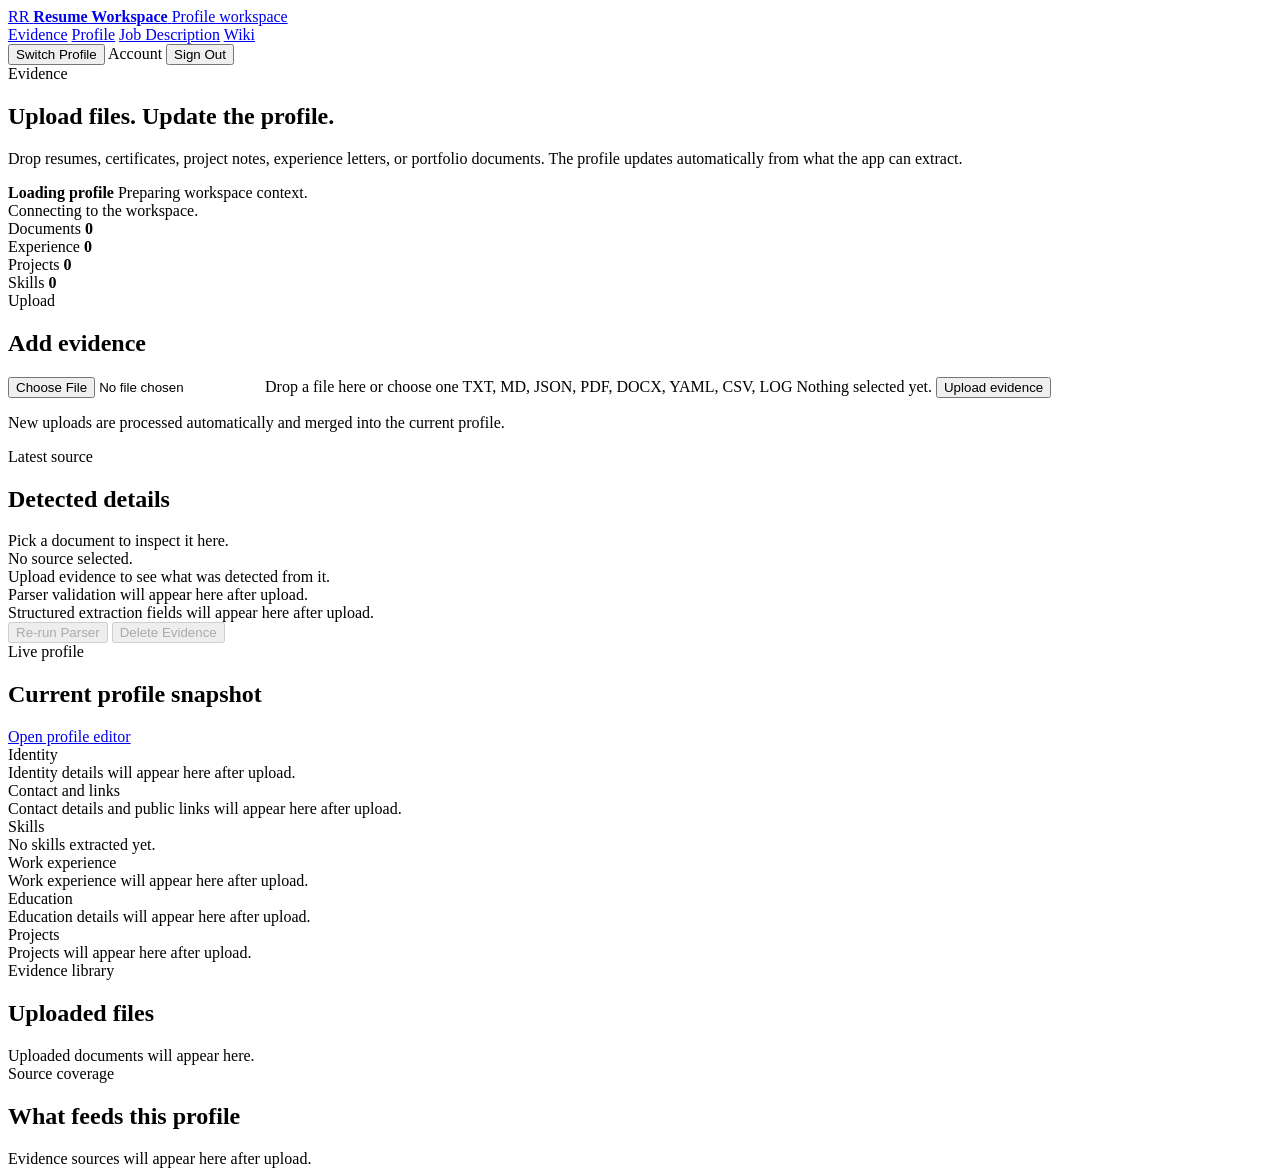
==== app/static/index.html @ f81de200 "Add MVP1 implementation for RAG Resume Customizer - Introduced core functionality for evidence-backe" ====
<!doctype html>
<html lang="en">
  <head>
    <meta charset="utf-8">
    <meta name="viewport" content="width=device-width, initial-scale=1">
    <title>Resume Workspace · Evidence</title>
    <meta name="description" content="Upload evidence and let the profile update automatically.">
    <link rel="preconnect" href="https://fonts.googleapis.com">
    <link rel="preconnect" href="https://fonts.gstatic.com" crossorigin>
    <link href="https://fonts.googleapis.com/css2?family=Manrope:wght@400;500;600;700;800&family=Newsreader:opsz,wght@6..72,500;6..72,700&display=swap" rel="stylesheet">
    <link rel="stylesheet" href="/assets/styles.css">
  </head>
  <body data-page="evidence">
    <div class="app-frame">
      <header class="topbar">
        <a class="brand" href="/">
          <span class="brand-mark">RR</span>
          <span class="brand-copy">
            <strong>Resume Workspace</strong>
            <span>Profile workspace</span>
          </span>
        </a>
        <nav class="topnav">
          <a class="topnav-link is-active" href="/">Evidence</a>
          <a class="topnav-link" href="/profile">Profile</a>
          <a class="topnav-link" href="/job">Job Description</a>
          <a class="topnav-link" href="/wiki">Wiki</a>
        </nav>
        <div class="topbar-actions">
          <button class="secondary-button" type="button" id="switch-profile-button">Switch Profile</button>
          <span class="identity-pill" id="auth-user-pill">Account</span>
          <button class="secondary-button" type="button" id="logout-button">Sign Out</button>
        </div>
      </header>

      <main class="page-stack">
        <section class="hero-panel">
          <span class="eyebrow">Evidence</span>
          <h1>Upload files. Update the profile.</h1>
          <p>Drop resumes, certificates, project notes, experience letters, or portfolio documents. The profile updates automatically from what the app can extract.</p>
          <div class="hero-meta">
            <div>
              <strong id="current-profile-name">Loading profile</strong>
              <span id="current-profile-meta">Preparing workspace context.</span>
            </div>
            <span class="subtle" id="engine-summary">Connecting to the workspace.</span>
          </div>
        </section>

        <section class="stats-row">
          <article class="metric-card">
            <span>Documents</span>
            <strong id="metric-documents">0</strong>
          </article>
          <article class="metric-card">
            <span>Experience</span>
            <strong id="metric-pending">0</strong>
          </article>
          <article class="metric-card">
            <span>Projects</span>
            <strong id="metric-approved">0</strong>
          </article>
          <article class="metric-card">
            <span>Skills</span>
            <strong id="metric-graph">0</strong>
          </article>
        </section>

        <section class="split-grid">
          <article class="surface">
            <div class="surface-header">
              <div>
                <span class="eyebrow">Upload</span>
                <h2>Add evidence</h2>
              </div>
            </div>
            <form class="form-stack" id="upload-form">
              <label class="dropzone" for="file-input" id="dropzone">
                <input id="file-input" name="file" type="file" accept=".txt,.md,.json,.pdf,.docx,.yaml,.yml,.csv,.log">
                <span class="dropzone-title">Drop a file here or choose one</span>
                <span class="dropzone-copy">TXT, MD, JSON, PDF, DOCX, YAML, CSV, LOG</span>
                <span class="dropzone-foot" id="selected-file-label">Nothing selected yet.</span>
              </label>
              <button class="primary-button" type="submit" id="upload-button">Upload evidence</button>
            </form>
            <p class="subtle" id="upload-status">New uploads are processed automatically and merged into the current profile.</p>
          </article>

          <article class="surface">
            <div class="surface-header">
              <div>
                <span class="eyebrow">Latest source</span>
                <h2>Detected details</h2>
              </div>
            </div>
            <div class="selected-evidence" id="selected-document-summary">
              <div class="empty-state">Pick a document to inspect it here.</div>
            </div>
            <div class="tag-row" id="selected-document-signals">
              <span class="empty-inline">No source selected.</span>
            </div>
            <div class="stack-list" id="selected-document-highlights">
              <div class="empty-state">Upload evidence to see what was detected from it.</div>
            </div>
            <div class="stack-list" id="selected-document-validation">
              <div class="empty-state">Parser validation will appear here after upload.</div>
            </div>
            <div class="stack-list" id="selected-document-structured-output">
              <div class="empty-state">Structured extraction fields will appear here after upload.</div>
            </div>
            <div class="inline-row wrap">
              <button class="secondary-button" type="button" id="reparse-document-button" disabled>Re-run Parser</button>
              <button class="secondary-button danger-button" type="button" id="delete-document-button" disabled>Delete Evidence</button>
            </div>
          </article>
        </section>

        <section class="surface">
          <div class="surface-header">
            <div>
              <span class="eyebrow">Live profile</span>
              <h2>Current profile snapshot</h2>
            </div>
            <a class="secondary-button" href="/profile">Open profile editor</a>
          </div>
          <div class="profile-snapshot-grid">
            <article class="profile-block">
              <span class="profile-block-label">Identity</span>
              <div id="profile-identity-card" class="stack-list">
                <div class="empty-state">Identity details will appear here after upload.</div>
              </div>
            </article>
            <article class="profile-block">
              <span class="profile-block-label">Contact and links</span>
              <div id="profile-contact-card" class="stack-list">
                <div class="empty-state">Contact details and public links will appear here after upload.</div>
              </div>
            </article>
            <article class="profile-block span-2">
              <span class="profile-block-label">Skills</span>
              <div class="tag-row" id="profile-skills">
                <span class="empty-inline">No skills extracted yet.</span>
              </div>
            </article>
            <article class="profile-block">
              <span class="profile-block-label">Work experience</span>
              <div class="stack-list" id="profile-experience-list">
                <div class="empty-state">Work experience will appear here after upload.</div>
              </div>
            </article>
            <article class="profile-block">
              <span class="profile-block-label">Education</span>
              <div class="stack-list" id="profile-education-list">
                <div class="empty-state">Education details will appear here after upload.</div>
              </div>
            </article>
            <article class="profile-block span-2">
              <span class="profile-block-label">Projects</span>
              <div class="stack-list" id="profile-project-list">
                <div class="empty-state">Projects will appear here after upload.</div>
              </div>
            </article>
          </div>
        </section>

        <section class="surface">
          <div class="surface-header">
            <div>
              <span class="eyebrow">Evidence library</span>
              <h2>Uploaded files</h2>
            </div>
          </div>
          <div class="document-list" id="document-list">
            <div class="empty-state">Uploaded documents will appear here.</div>
          </div>
        </section>

        <section class="surface">
          <div class="surface-header">
            <div>
              <span class="eyebrow">Source coverage</span>
              <h2>What feeds this profile</h2>
            </div>
          </div>
          <div class="stack-list" id="profile-source-list">
            <div class="empty-state">Evidence sources will appear here after upload.</div>
          </div>
        </section>
      </main>
    </div>

    <div class="toast-region" id="toast-region" aria-live="polite"></div>
    <script type="module" src="/assets/app.js"></script>
  </body>
</html>
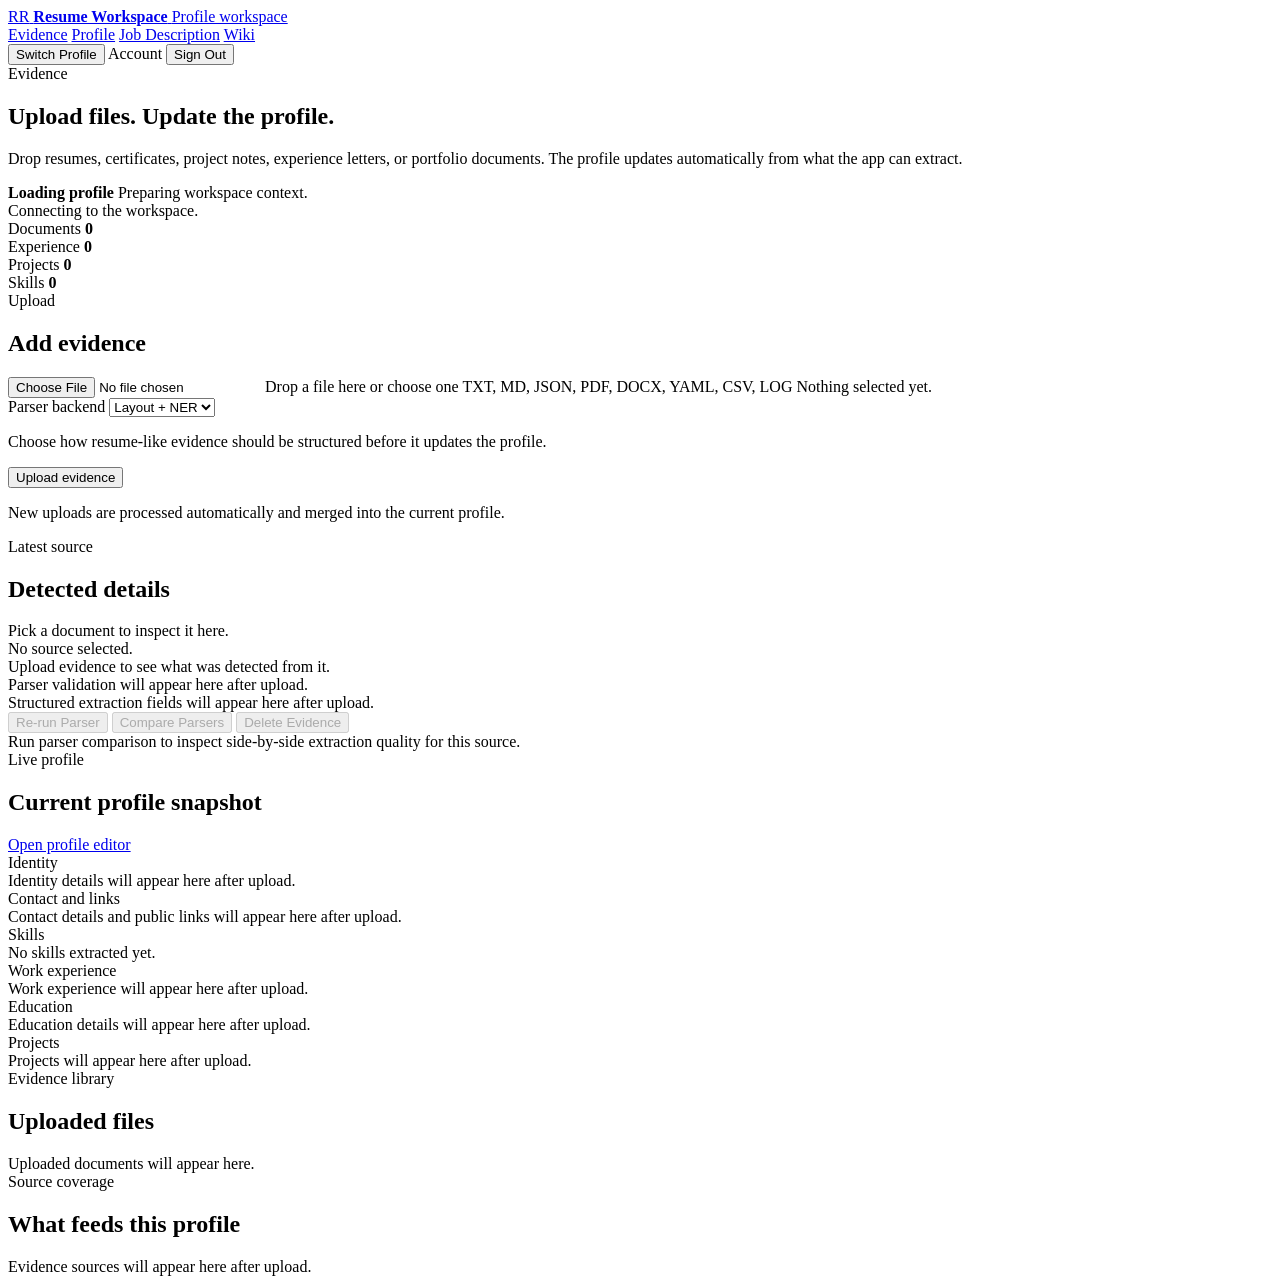
==== commit 09be6e37: "feat: Implement parser backend selection and comparison functionality - Added parser backend state m" ====
--- a/app/static/index.html
+++ b/app/static/index.html
@@ -81,6 +81,13 @@
                 <span class="dropzone-copy">TXT, MD, JSON, PDF, DOCX, YAML, CSV, LOG</span>
                 <span class="dropzone-foot" id="selected-file-label">Nothing selected yet.</span>
               </label>
+              <div class="stack-list compact-stack">
+                <label class="field-label" for="parser-backend-select">Parser backend</label>
+                <select id="parser-backend-select" aria-label="Select parser backend for uploads and re-runs">
+                  <option value="layout_ner">Layout + NER</option>
+                </select>
+                <p class="subtle" id="parser-backend-hint">Choose how resume-like evidence should be structured before it updates the profile.</p>
+              </div>
               <button class="primary-button" type="submit" id="upload-button">Upload evidence</button>
             </form>
             <p class="subtle" id="upload-status">New uploads are processed automatically and merged into the current profile.</p>
@@ -110,7 +117,11 @@
             </div>
             <div class="inline-row wrap">
               <button class="secondary-button" type="button" id="reparse-document-button" disabled>Re-run Parser</button>
+              <button class="secondary-button" type="button" id="compare-parsers-button" disabled>Compare Parsers</button>
               <button class="secondary-button danger-button" type="button" id="delete-document-button" disabled>Delete Evidence</button>
+            </div>
+            <div class="stack-list" id="selected-document-parser-comparison">
+              <div class="empty-state">Run parser comparison to inspect side-by-side extraction quality for this source.</div>
             </div>
           </article>
         </section>
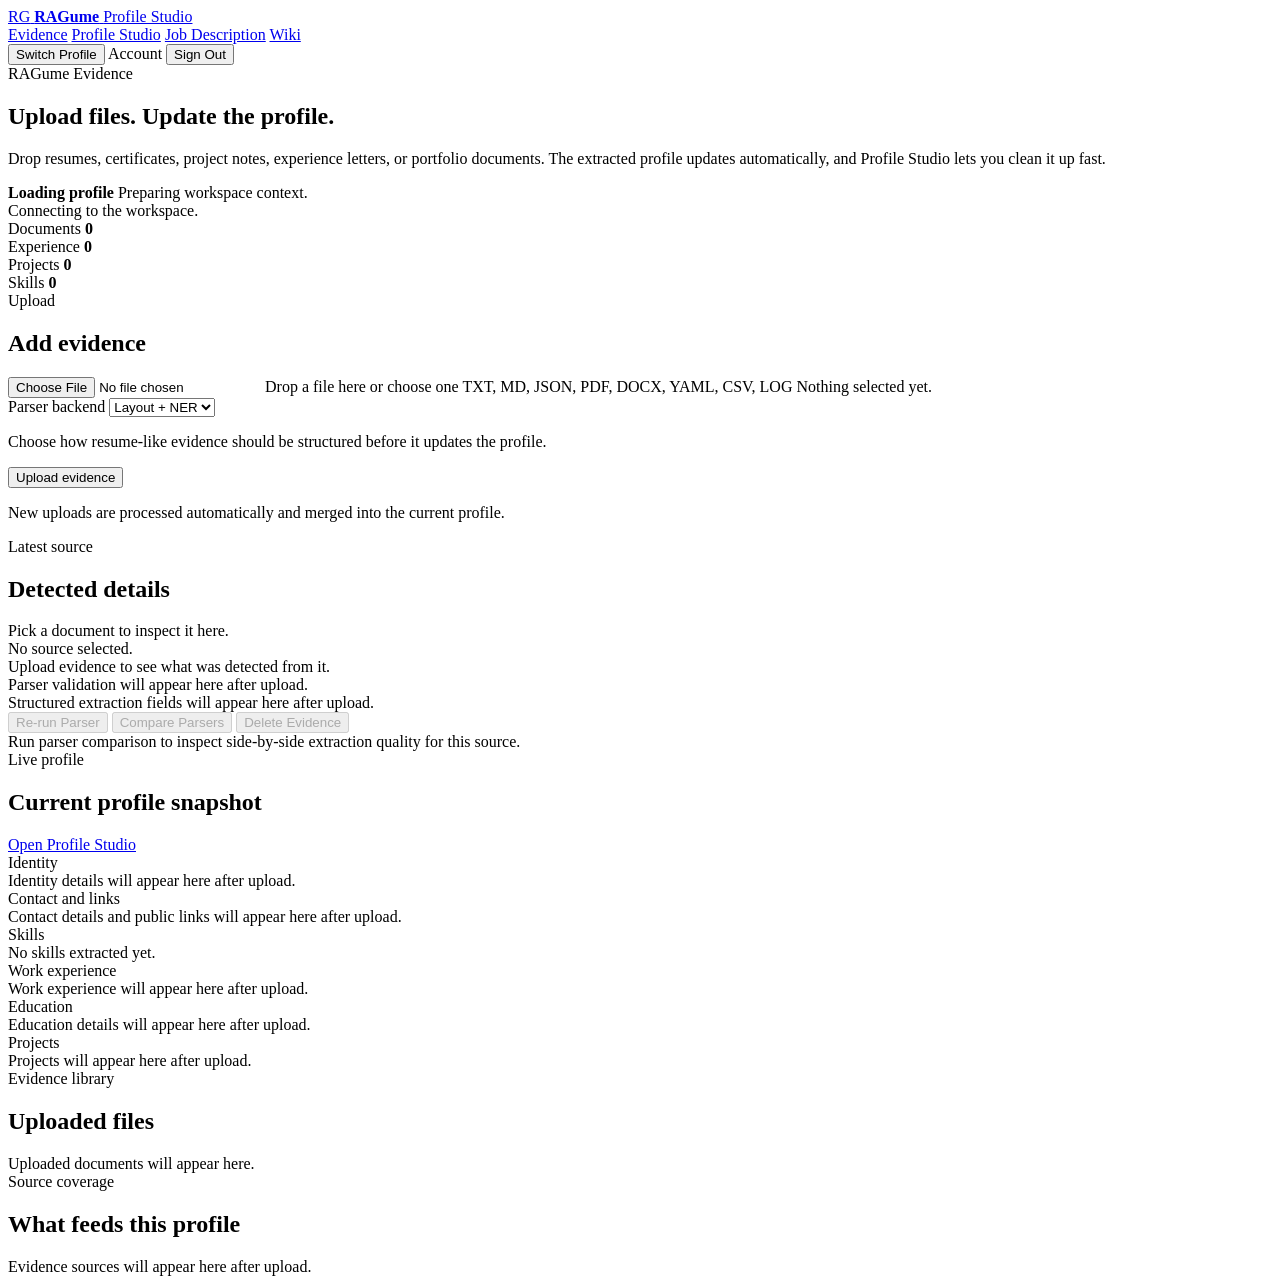
==== commit b307b243: "feat: Introduce Profile Studio for structured profile review and editing - Added new state variables" ====
--- a/app/static/index.html
+++ b/app/static/index.html
@@ -3,7 +3,7 @@
   <head>
     <meta charset="utf-8">
     <meta name="viewport" content="width=device-width, initial-scale=1">
-    <title>Resume Workspace · Evidence</title>
+    <title>RAGume · Evidence</title>
     <meta name="description" content="Upload evidence and let the profile update automatically.">
     <link rel="preconnect" href="https://fonts.googleapis.com">
     <link rel="preconnect" href="https://fonts.gstatic.com" crossorigin>
@@ -14,15 +14,15 @@
     <div class="app-frame">
       <header class="topbar">
         <a class="brand" href="/">
-          <span class="brand-mark">RR</span>
+          <span class="brand-mark">RG</span>
           <span class="brand-copy">
-            <strong>Resume Workspace</strong>
-            <span>Profile workspace</span>
+            <strong>RAGume</strong>
+            <span>Profile Studio</span>
           </span>
         </a>
         <nav class="topnav">
           <a class="topnav-link is-active" href="/">Evidence</a>
-          <a class="topnav-link" href="/profile">Profile</a>
+          <a class="topnav-link" href="/profile">Profile Studio</a>
           <a class="topnav-link" href="/job">Job Description</a>
           <a class="topnav-link" href="/wiki">Wiki</a>
         </nav>
@@ -35,9 +35,9 @@
 
       <main class="page-stack">
         <section class="hero-panel">
-          <span class="eyebrow">Evidence</span>
+          <span class="eyebrow">RAGume Evidence</span>
           <h1>Upload files. Update the profile.</h1>
-          <p>Drop resumes, certificates, project notes, experience letters, or portfolio documents. The profile updates automatically from what the app can extract.</p>
+          <p>Drop resumes, certificates, project notes, experience letters, or portfolio documents. The extracted profile updates automatically, and Profile Studio lets you clean it up fast.</p>
           <div class="hero-meta">
             <div>
               <strong id="current-profile-name">Loading profile</strong>
@@ -132,7 +132,7 @@
               <span class="eyebrow">Live profile</span>
               <h2>Current profile snapshot</h2>
             </div>
-            <a class="secondary-button" href="/profile">Open profile editor</a>
+            <a class="secondary-button" href="/profile">Open Profile Studio</a>
           </div>
           <div class="profile-snapshot-grid">
             <article class="profile-block">
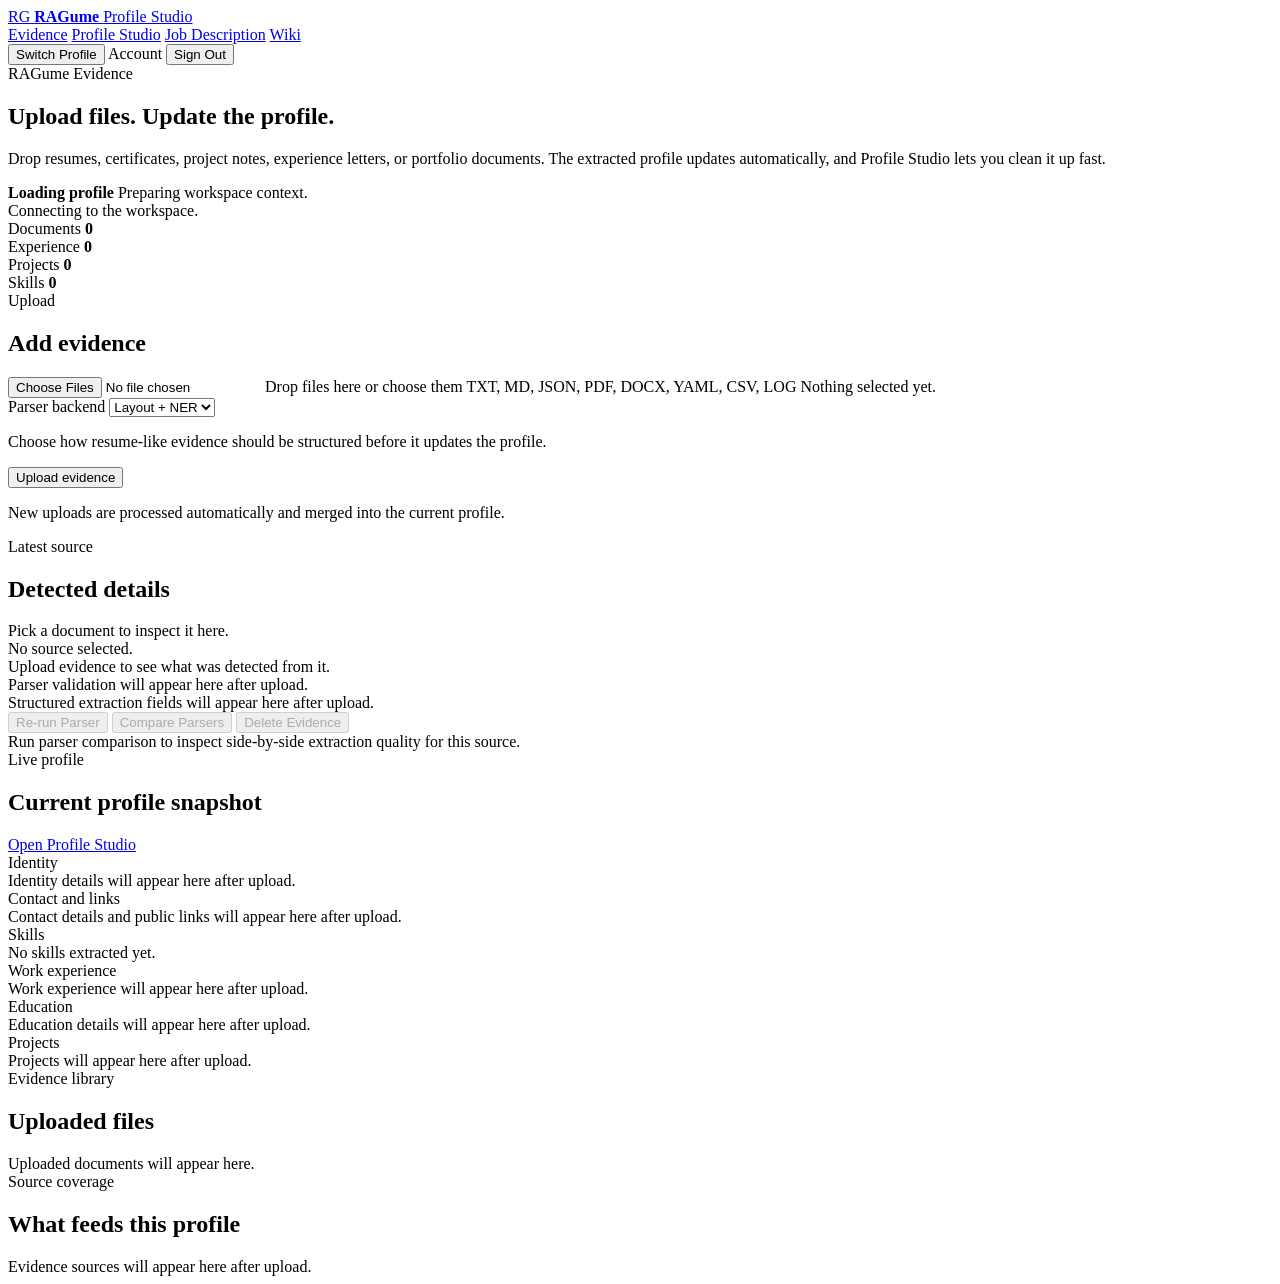
==== commit 97c2c3a9: "Add styles for new layout components and enhance profile claim tests - Updated styles.css to include" ====
--- a/app/static/index.html
+++ b/app/static/index.html
@@ -76,8 +76,8 @@
             </div>
             <form class="form-stack" id="upload-form">
               <label class="dropzone" for="file-input" id="dropzone">
-                <input id="file-input" name="file" type="file" accept=".txt,.md,.json,.pdf,.docx,.yaml,.yml,.csv,.log">
-                <span class="dropzone-title">Drop a file here or choose one</span>
+                <input id="file-input" name="files" type="file" accept=".txt,.md,.json,.pdf,.docx,.yaml,.yml,.csv,.log" multiple>
+                <span class="dropzone-title">Drop files here or choose them</span>
                 <span class="dropzone-copy">TXT, MD, JSON, PDF, DOCX, YAML, CSV, LOG</span>
                 <span class="dropzone-foot" id="selected-file-label">Nothing selected yet.</span>
               </label>
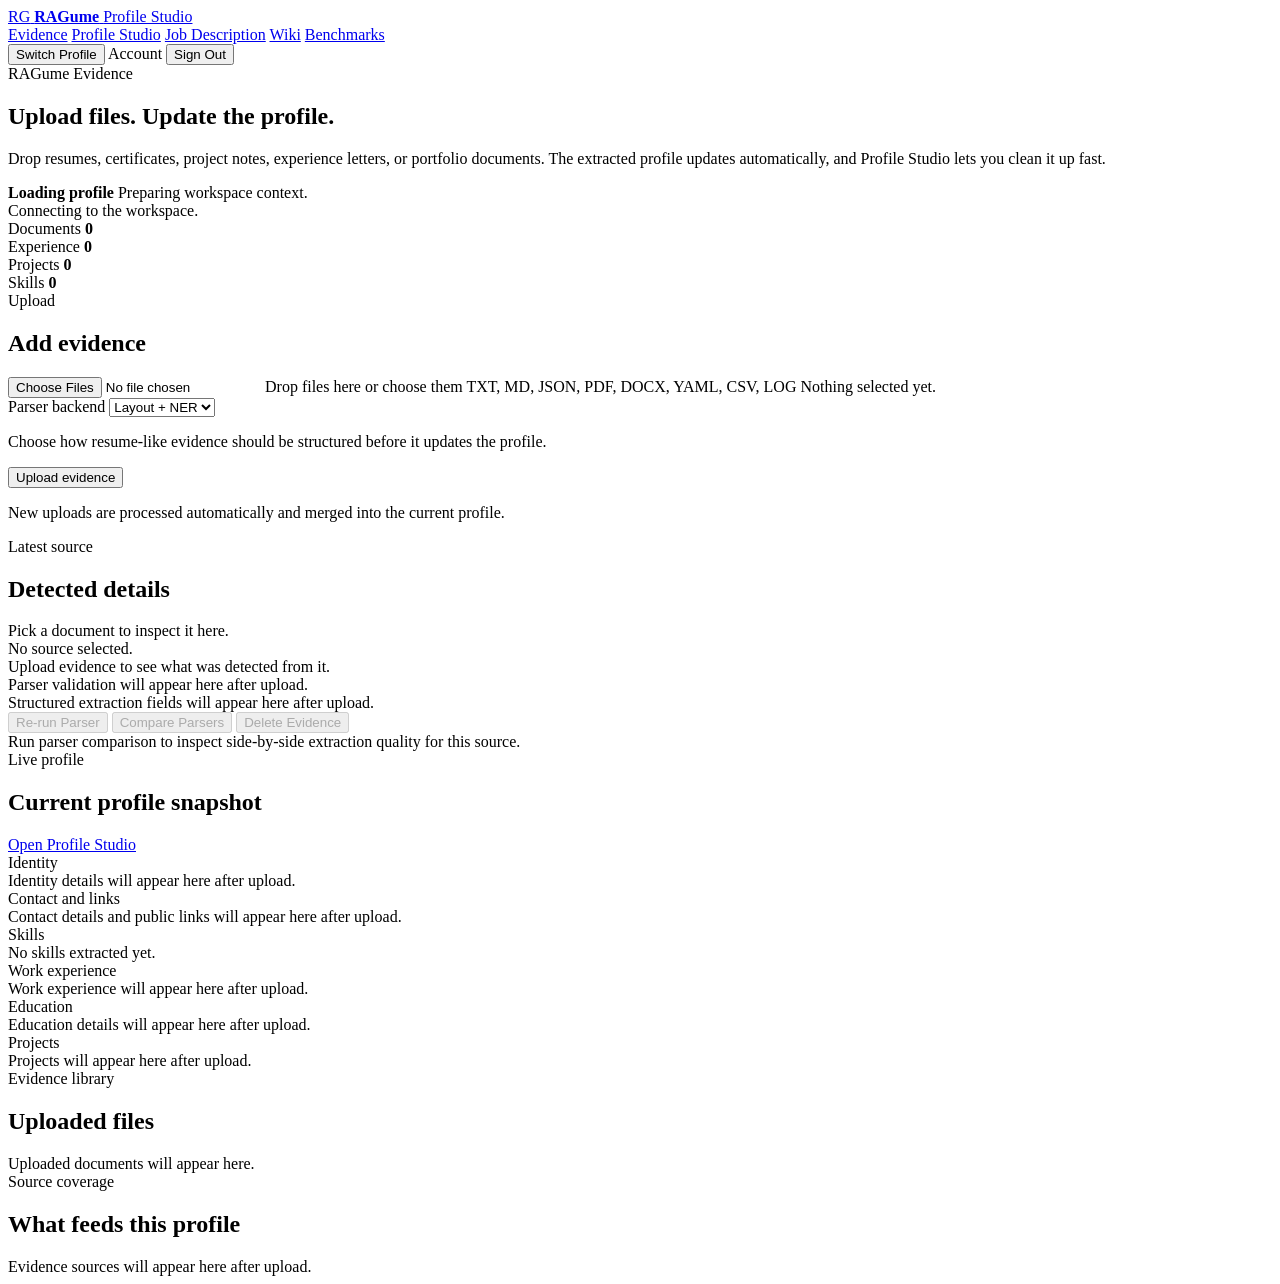
==== commit e5b26ec0: "Add benchmarking tests and update MVP flow to include benchmarks route - Implemented a new test suit" ====
--- a/app/static/index.html
+++ b/app/static/index.html
@@ -25,6 +25,7 @@
           <a class="topnav-link" href="/profile">Profile Studio</a>
           <a class="topnav-link" href="/job">Job Description</a>
           <a class="topnav-link" href="/wiki">Wiki</a>
+          <a class="topnav-link" href="/benchmarks">Benchmarks</a>
         </nav>
         <div class="topbar-actions">
           <button class="secondary-button" type="button" id="switch-profile-button">Switch Profile</button>
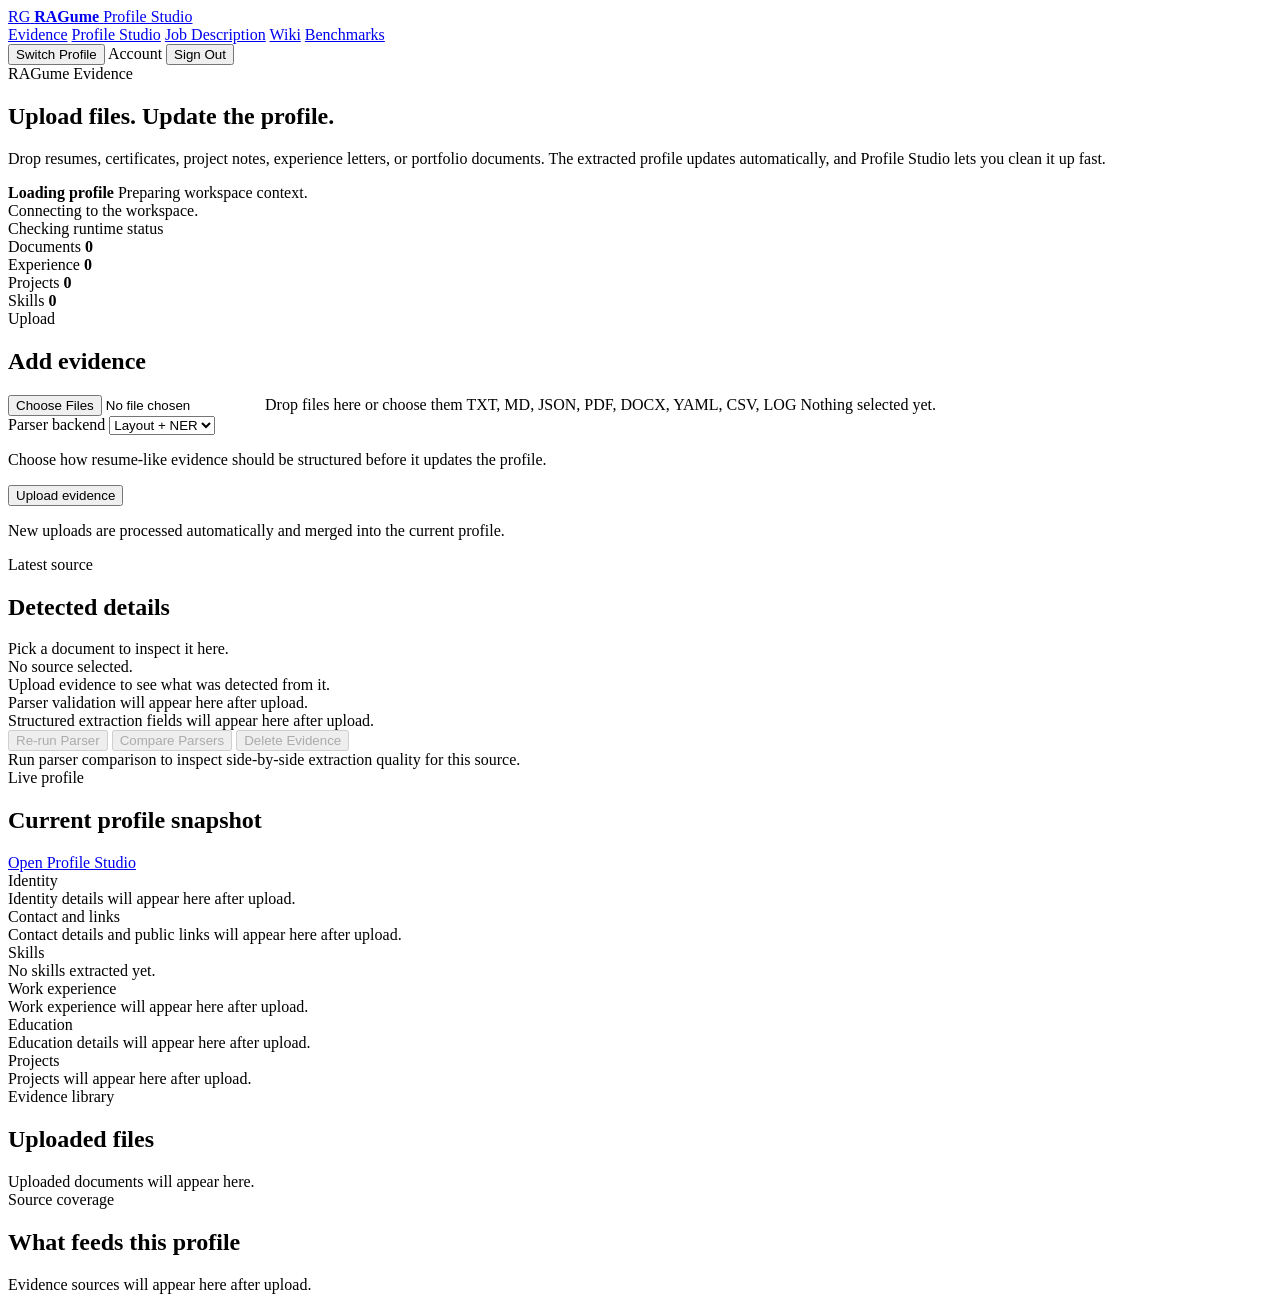
==== commit e6f2393f: "feat: add claude.md" ====
--- a/app/static/index.html
+++ b/app/static/index.html
@@ -46,6 +46,9 @@
             </div>
             <span class="subtle" id="engine-summary">Connecting to the workspace.</span>
           </div>
+          <div class="tag-row" id="runtime-health-badges">
+            <span class="chip">Checking runtime status</span>
+          </div>
         </section>
 
         <section class="stats-row">
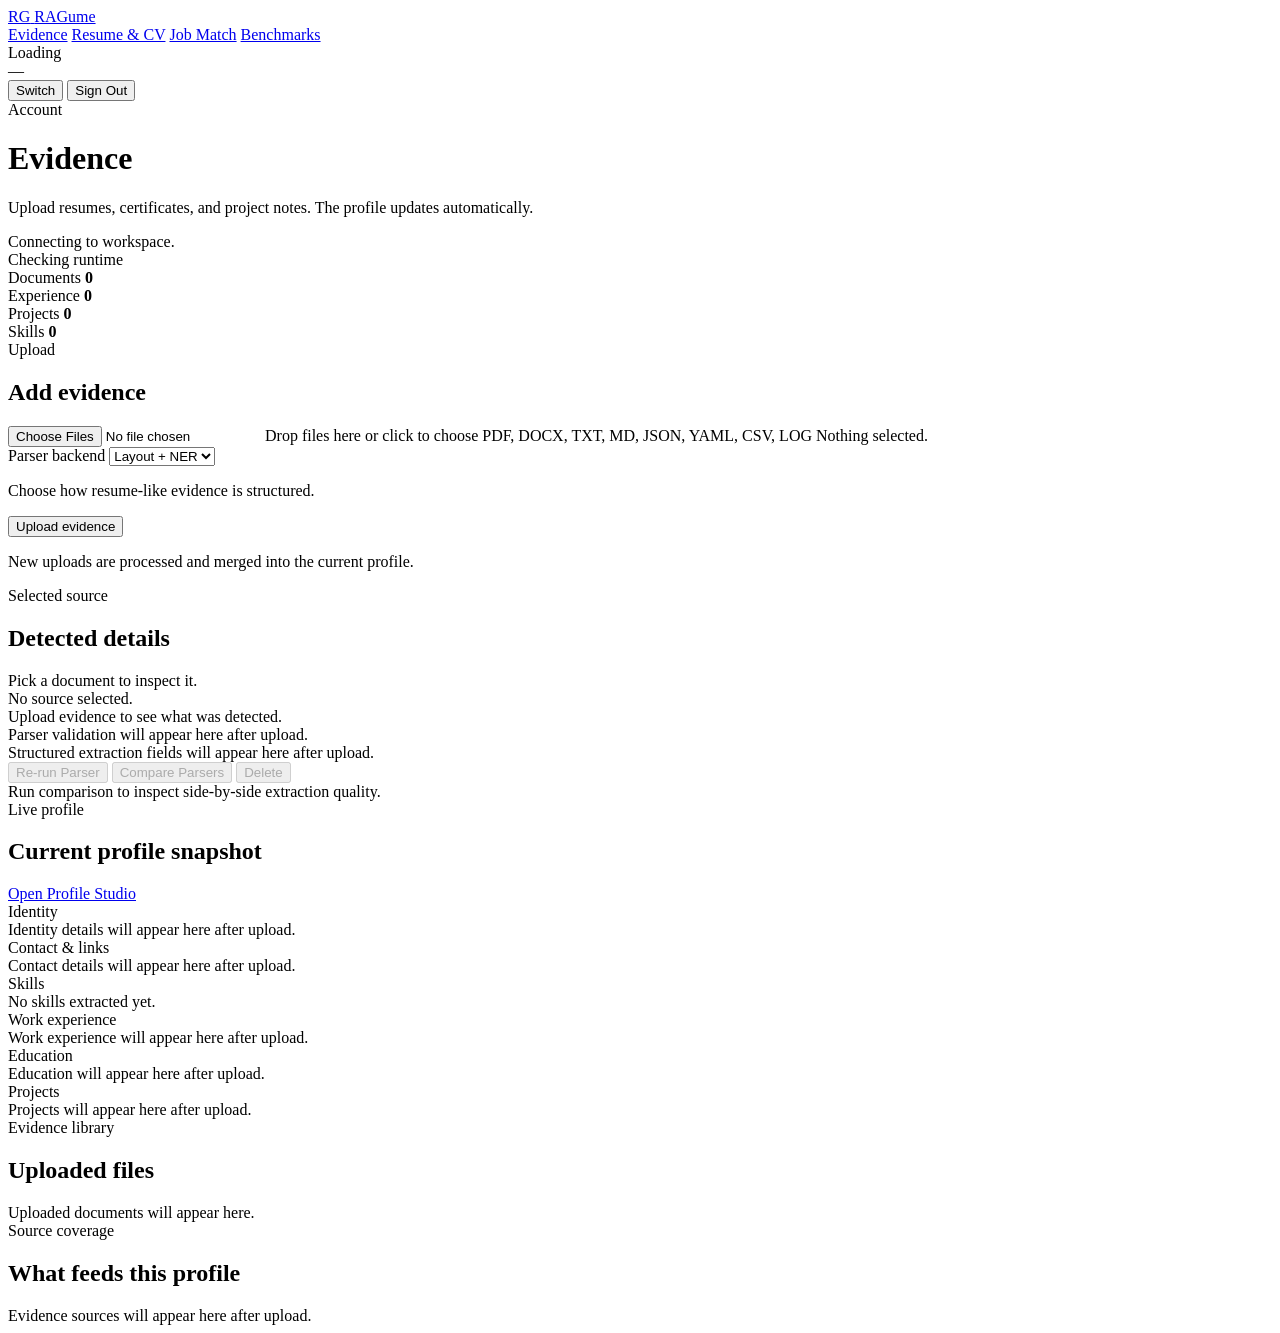
==== commit 9bf09b2f: "Remove wiki page and update test cases for profile flow - Deleted the wiki.html file from the static" ====
--- a/app/static/index.html
+++ b/app/static/index.html
@@ -5,72 +5,71 @@
     <meta name="viewport" content="width=device-width, initial-scale=1">
     <title>RAGume · Evidence</title>
     <meta name="description" content="Upload evidence and let the profile update automatically.">
-    <link rel="preconnect" href="https://fonts.googleapis.com">
-    <link rel="preconnect" href="https://fonts.gstatic.com" crossorigin>
-    <link href="https://fonts.googleapis.com/css2?family=Manrope:wght@400;500;600;700;800&family=Newsreader:opsz,wght@6..72,500;6..72,700&display=swap" rel="stylesheet">
     <link rel="stylesheet" href="/assets/styles.css">
+    <script src="https://cdnjs.cloudflare.com/ajax/libs/gsap/3.12.5/gsap.min.js"></script>
   </head>
   <body data-page="evidence">
-    <div class="app-frame">
-      <header class="topbar">
+    <div class="app-shell">
+      <nav class="sidebar" aria-label="Main navigation">
         <a class="brand" href="/">
           <span class="brand-mark">RG</span>
-          <span class="brand-copy">
-            <strong>RAGume</strong>
-            <span>Profile Studio</span>
-          </span>
+          <span class="brand-name">RAGume</span>
         </a>
-        <nav class="topnav">
-          <a class="topnav-link is-active" href="/">Evidence</a>
-          <a class="topnav-link" href="/profile">Profile Studio</a>
-          <a class="topnav-link" href="/job">Job Description</a>
-          <a class="topnav-link" href="/wiki">Wiki</a>
-          <a class="topnav-link" href="/benchmarks">Benchmarks</a>
-        </nav>
-        <div class="topbar-actions">
-          <button class="secondary-button" type="button" id="switch-profile-button">Switch Profile</button>
-          <span class="identity-pill" id="auth-user-pill">Account</span>
-          <button class="secondary-button" type="button" id="logout-button">Sign Out</button>
-        </div>
-      </header>
-
-      <main class="page-stack">
-        <section class="hero-panel">
-          <span class="eyebrow">RAGume Evidence</span>
-          <h1>Upload files. Update the profile.</h1>
-          <p>Drop resumes, certificates, project notes, experience letters, or portfolio documents. The extracted profile updates automatically, and Profile Studio lets you clean it up fast.</p>
-          <div class="hero-meta">
-            <div>
-              <strong id="current-profile-name">Loading profile</strong>
-              <span id="current-profile-meta">Preparing workspace context.</span>
-            </div>
-            <span class="subtle" id="engine-summary">Connecting to the workspace.</span>
-          </div>
-          <div class="tag-row" id="runtime-health-badges">
-            <span class="chip">Checking runtime status</span>
-          </div>
-        </section>
-
-        <section class="stats-row">
+
+        <div class="sidenav">
+          <a class="sidenav-link is-active" href="/">Evidence</a>
+          <a class="sidenav-link" href="/resume">Resume &amp; CV</a>
+          <a class="sidenav-link" href="/job">Job Match</a>
+          <span class="sidenav-sep"></span>
+          <a class="sidenav-link sidenav-dev" href="/benchmarks">Benchmarks</a>
+        </div>
+
+        <div class="sidebar-foot">
+          <div class="sidebar-profile-chip">
+            <div class="sidebar-profile-name" id="current-profile-name">Loading</div>
+            <div class="sidebar-profile-sub" id="current-profile-meta">—</div>
+          </div>
+          <div class="sidebar-actions">
+            <button class="sidebar-btn" type="button" id="switch-profile-button">Switch</button>
+            <button class="sidebar-btn sidebar-signout" type="button" id="logout-button">Sign Out</button>
+          </div>
+          <span class="sidebar-user-pill" id="auth-user-pill">Account</span>
+        </div>
+      </nav>
+
+      <main class="main-content">
+        <div class="page-header">
+          <h1>Evidence</h1>
+          <p>Upload resumes, certificates, and project notes. The profile updates automatically.</p>
+          <div class="page-context">
+            <span class="page-context-meta" id="engine-summary">Connecting to workspace.</span>
+          </div>
+        </div>
+
+        <div class="tag-row" id="runtime-health-badges">
+          <span class="chip">Checking runtime</span>
+        </div>
+
+        <div class="stats-row">
           <article class="metric-card">
             <span>Documents</span>
-            <strong id="metric-documents">0</strong>
+            <strong class="metric-num" id="metric-documents">0</strong>
           </article>
           <article class="metric-card">
             <span>Experience</span>
-            <strong id="metric-pending">0</strong>
+            <strong class="metric-num" id="metric-pending">0</strong>
           </article>
           <article class="metric-card">
             <span>Projects</span>
-            <strong id="metric-approved">0</strong>
+            <strong class="metric-num" id="metric-approved">0</strong>
           </article>
           <article class="metric-card">
             <span>Skills</span>
-            <strong id="metric-graph">0</strong>
-          </article>
-        </section>
-
-        <section class="split-grid">
+            <strong class="metric-num" id="metric-graph">0</strong>
+          </article>
+        </div>
+
+        <div class="split-grid">
           <article class="surface">
             <div class="surface-header">
               <div>
@@ -80,38 +79,39 @@
             </div>
             <form class="form-stack" id="upload-form">
               <label class="dropzone" for="file-input" id="dropzone">
-                <input id="file-input" name="files" type="file" accept=".txt,.md,.json,.pdf,.docx,.yaml,.yml,.csv,.log" multiple>
-                <span class="dropzone-title">Drop files here or choose them</span>
-                <span class="dropzone-copy">TXT, MD, JSON, PDF, DOCX, YAML, CSV, LOG</span>
-                <span class="dropzone-foot" id="selected-file-label">Nothing selected yet.</span>
+                <input id="file-input" name="files" type="file"
+                  accept=".txt,.md,.json,.pdf,.docx,.yaml,.yml,.csv,.log" multiple>
+                <span class="dropzone-title">Drop files here or click to choose</span>
+                <span class="dropzone-copy">PDF, DOCX, TXT, MD, JSON, YAML, CSV, LOG</span>
+                <span class="dropzone-foot" id="selected-file-label">Nothing selected.</span>
               </label>
-              <div class="stack-list compact-stack">
+              <div class="stack-list">
                 <label class="field-label" for="parser-backend-select">Parser backend</label>
-                <select id="parser-backend-select" aria-label="Select parser backend for uploads and re-runs">
+                <select id="parser-backend-select">
                   <option value="layout_ner">Layout + NER</option>
                 </select>
-                <p class="subtle" id="parser-backend-hint">Choose how resume-like evidence should be structured before it updates the profile.</p>
+                <p class="subtle" id="parser-backend-hint">Choose how resume-like evidence is structured.</p>
               </div>
               <button class="primary-button" type="submit" id="upload-button">Upload evidence</button>
             </form>
-            <p class="subtle" id="upload-status">New uploads are processed automatically and merged into the current profile.</p>
+            <p class="subtle" id="upload-status">New uploads are processed and merged into the current profile.</p>
           </article>
 
           <article class="surface">
             <div class="surface-header">
               <div>
-                <span class="eyebrow">Latest source</span>
+                <span class="eyebrow">Selected source</span>
                 <h2>Detected details</h2>
               </div>
             </div>
             <div class="selected-evidence" id="selected-document-summary">
-              <div class="empty-state">Pick a document to inspect it here.</div>
+              <div class="empty-state">Pick a document to inspect it.</div>
             </div>
             <div class="tag-row" id="selected-document-signals">
               <span class="empty-inline">No source selected.</span>
             </div>
             <div class="stack-list" id="selected-document-highlights">
-              <div class="empty-state">Upload evidence to see what was detected from it.</div>
+              <div class="empty-state">Upload evidence to see what was detected.</div>
             </div>
             <div class="stack-list" id="selected-document-validation">
               <div class="empty-state">Parser validation will appear here after upload.</div>
@@ -122,15 +122,15 @@
             <div class="inline-row wrap">
               <button class="secondary-button" type="button" id="reparse-document-button" disabled>Re-run Parser</button>
               <button class="secondary-button" type="button" id="compare-parsers-button" disabled>Compare Parsers</button>
-              <button class="secondary-button danger-button" type="button" id="delete-document-button" disabled>Delete Evidence</button>
+              <button class="secondary-button danger-button" type="button" id="delete-document-button" disabled>Delete</button>
             </div>
             <div class="stack-list" id="selected-document-parser-comparison">
-              <div class="empty-state">Run parser comparison to inspect side-by-side extraction quality for this source.</div>
-            </div>
-          </article>
-        </section>
-
-        <section class="surface">
+              <div class="empty-state">Run comparison to inspect side-by-side extraction quality.</div>
+            </div>
+          </article>
+        </div>
+
+        <article class="surface">
           <div class="surface-header">
             <div>
               <span class="eyebrow">Live profile</span>
@@ -139,46 +139,46 @@
             <a class="secondary-button" href="/profile">Open Profile Studio</a>
           </div>
           <div class="profile-snapshot-grid">
-            <article class="profile-block">
+            <div class="profile-block">
               <span class="profile-block-label">Identity</span>
               <div id="profile-identity-card" class="stack-list">
                 <div class="empty-state">Identity details will appear here after upload.</div>
               </div>
-            </article>
-            <article class="profile-block">
-              <span class="profile-block-label">Contact and links</span>
+            </div>
+            <div class="profile-block">
+              <span class="profile-block-label">Contact &amp; links</span>
               <div id="profile-contact-card" class="stack-list">
-                <div class="empty-state">Contact details and public links will appear here after upload.</div>
-              </div>
-            </article>
-            <article class="profile-block span-2">
+                <div class="empty-state">Contact details will appear here after upload.</div>
+              </div>
+            </div>
+            <div class="profile-block span-2">
               <span class="profile-block-label">Skills</span>
               <div class="tag-row" id="profile-skills">
                 <span class="empty-inline">No skills extracted yet.</span>
               </div>
-            </article>
-            <article class="profile-block">
+            </div>
+            <div class="profile-block">
               <span class="profile-block-label">Work experience</span>
               <div class="stack-list" id="profile-experience-list">
                 <div class="empty-state">Work experience will appear here after upload.</div>
               </div>
-            </article>
-            <article class="profile-block">
+            </div>
+            <div class="profile-block">
               <span class="profile-block-label">Education</span>
               <div class="stack-list" id="profile-education-list">
-                <div class="empty-state">Education details will appear here after upload.</div>
-              </div>
-            </article>
-            <article class="profile-block span-2">
+                <div class="empty-state">Education will appear here after upload.</div>
+              </div>
+            </div>
+            <div class="profile-block span-2">
               <span class="profile-block-label">Projects</span>
               <div class="stack-list" id="profile-project-list">
                 <div class="empty-state">Projects will appear here after upload.</div>
               </div>
-            </article>
-          </div>
-        </section>
-
-        <section class="surface">
+            </div>
+          </div>
+        </article>
+
+        <article class="surface">
           <div class="surface-header">
             <div>
               <span class="eyebrow">Evidence library</span>
@@ -188,9 +188,9 @@
           <div class="document-list" id="document-list">
             <div class="empty-state">Uploaded documents will appear here.</div>
           </div>
-        </section>
-
-        <section class="surface">
+        </article>
+
+        <article class="surface">
           <div class="surface-header">
             <div>
               <span class="eyebrow">Source coverage</span>
@@ -200,7 +200,7 @@
           <div class="stack-list" id="profile-source-list">
             <div class="empty-state">Evidence sources will appear here after upload.</div>
           </div>
-        </section>
+        </article>
       </main>
     </div>
 
